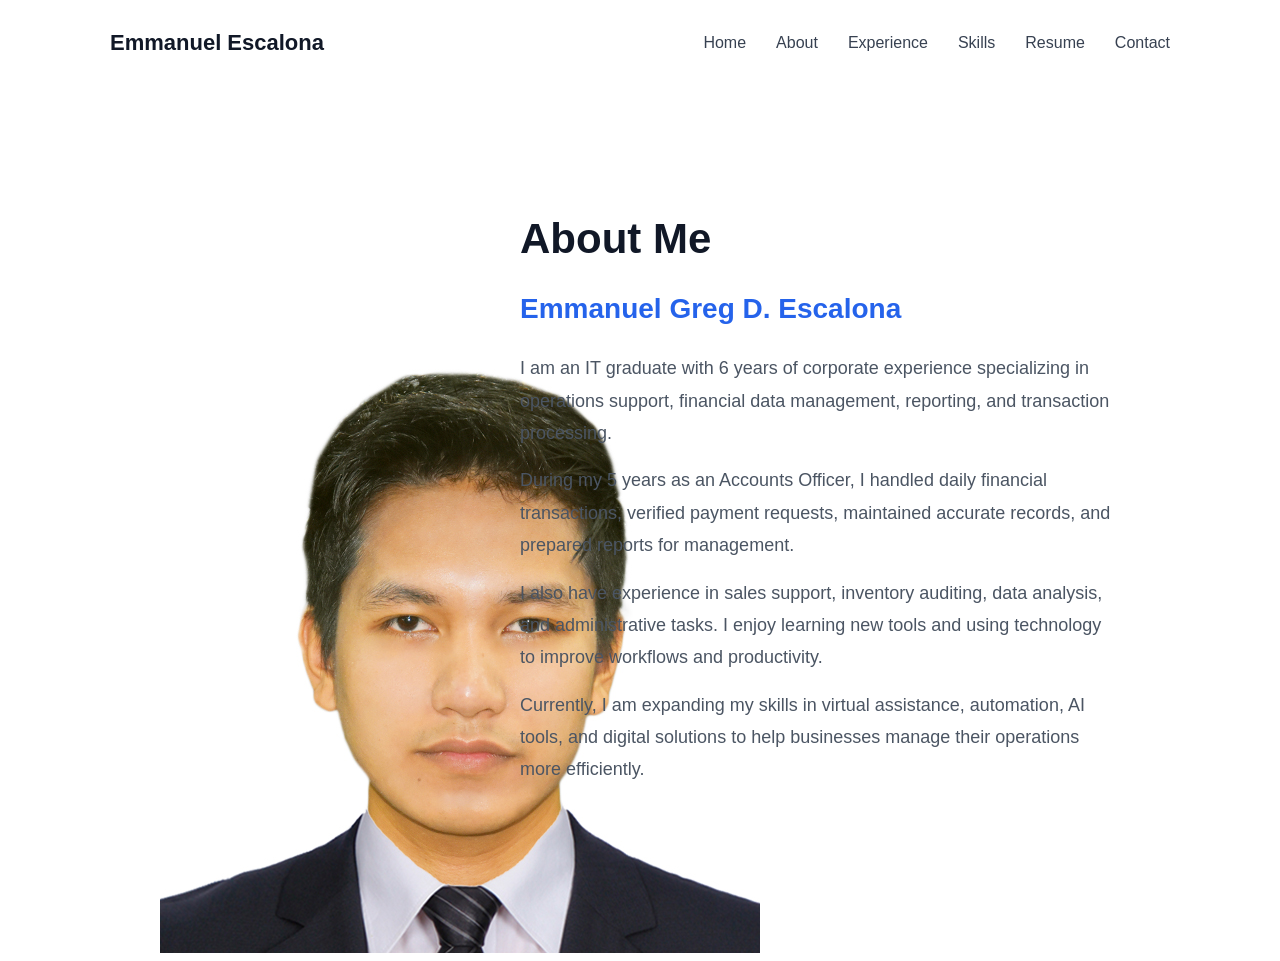
==== about.html @ 5ab2a1a9 "Update about.html" ====
<!DOCTYPE html>
<html lang="en">

<head>
    <meta charset="UTF-8">
    <meta name="viewport" content="width=device-width, initial-scale=1.0">

    <title>About Me | Emmanuel Escalona</title>

    <link rel="stylesheet" href="css/style.css">
</head>


<body>

    <!-- Navigation Bar -->
    <header>
         <nav class="navbar">

        <div class="logo">
            Emmanuel Escalona
        </div>

            <ul class="nav-links">
                <li><a href="index.html">Home</a></li>
                <li><a href="about.html">About</a></li>
                <li><a href="experience.html">Experience</a></li>
                <li><a href="skills.html">Skills</a></li>
                <li><a href="resume.html">Resume</a></li>
                <li><a href="contact.html">Contact</a></li>
            </ul>
      
    </header>



    <!-- About Section -->
    <section class="about">

        <div class="about-container">

             <div class="about-image"> 
                <img src="assets/images/Profile.jpg" alt="Emmanuel Escalona"> 
             </div>


            <div class="about-content">

                <h1>About Me</h1>

                <h2>Emmanuel Greg D. Escalona</h2>


                <p>
                    I am an IT graduate with 6 years of corporate experience 
                    specializing in operations support, financial data management, 
                    reporting, and transaction processing.
                </p>


                <p>
                    During my 5 years as an Accounts Officer, I handled daily 
                    financial transactions, verified payment requests, maintained 
                    accurate records, and prepared reports for management.
                </p>


                <p>
                    I also have experience in sales support, inventory auditing, 
                    data analysis, and administrative tasks. I enjoy learning 
                    new tools and using technology to improve workflows and 
                    productivity.
                </p>


                <p>
                    Currently, I am expanding my skills in virtual assistance, 
                    automation, AI tools, and digital solutions to help businesses 
                    manage their operations more efficiently.
                </p>


            </div>

        </div>

    </section>



</body>

</html>
---- css/style.css ----
*{
margin:0;
padding:0;
box-sizing:border-box;
}

body{

font-family:'Inter',sans-serif;

background:#ffffff;

color:#111827;

line-height:1.6;

}

/* ==========================================
   Navigation SECTION
========================================== */


.navbar{

max-width:1100px;

margin:auto;

display:flex;

justify-content:space-between;

align-items:center;

padding:25px 20px;

}

.logo{

font-size:22px;

font-weight:700;

}

.nav-links{

display:flex;

gap:30px;

list-style:none;

}

.nav-links a{

text-decoration:none;

color:#374151;

font-weight:500;

transition:.3s;

}

.nav-links a:hover{

color:#2563EB;

}

/* ==========================================
   HERO SECTION
========================================== */


.hero{

max-width:900px;

margin:120px auto;

padding:20px;

text-align:center;

}

.status{

display:inline-block;

background:#ECFDF5;

color:#059669;

padding:8px 16px;

border-radius:50px;

font-size:14px;

font-weight:600;

margin-bottom:30px;

}

.hero h1{

font-size:54px;

line-height:1.2;

margin-bottom:25px;

}

.hero-description{

font-size:20px;

color:#6B7280;

max-width:700px;

margin:auto;

margin-bottom:40px;

}

.hero-buttons{

display:flex;

justify-content:center;

gap:20px;

}

.btn-primary{

background:#2563EB;

color:white;

padding:14px 28px;

border-radius:12px;

text-decoration:none;

font-weight:600;

transition:.3s;

}

.btn-primary:hover{

background:#1D4ED8;

}

.btn-secondary{

border:1px solid #D1D5DB;

padding:14px 28px;

border-radius:12px;

text-decoration:none;

color:#111827;

font-weight:600;

transition:.3s;

}

.btn-secondary:hover{

background:#F9FAFB;

}

/* End Hero Section */

   
/* ==========================================
   ABOUT PAGE
========================================== */


.about{

    padding:120px 10%;

}


.about-container{

    display:flex;

    align-items:center;

    justify-content:center;

    gap:60px;

}


.about-image{

    width:300px;

    height:300px;

}


.profile-placeholder{

    width:100%;

    height:100%;

    border-radius:50%;

    background:#e5e7eb;

    display:flex;

    align-items:center;

    justify-content:center;

    font-size:20px;

    color:#374151;

}


.about-content{

    max-width:600px;

}


.about-content h1{

    font-size:42px;

    font-weight:700;

    color:#111827;

    margin-bottom:15px;

}


.about-content h2{

    font-size:28px;

    color:#2563EB;

    margin-bottom:20px;

}


.about-content p{

    font-size:18px;

    line-height:1.8;

    color:#4B5563;

    margin-bottom:15px;

}


/* End About Page */


/* ==========================================
   EXPERIENCE PAGE
========================================== */


.experience{

    padding:100px 10%;

}


.page-title{

    text-align:center;

    font-size:42px;

    margin-bottom:60px;

    color:#111827;

}



.experience-container{

    display:flex;

    flex-direction:column;

    gap:40px;

}



.experience-card{

    background:#ffffff;

    padding:35px;

    border-radius:15px;

    box-shadow:0 10px 25px rgba(0,0,0,0.08);

}



.experience-card h2{

    font-size:28px;

    color:#111827;

    margin-bottom:10px;

}



.experience-card h3{

    color:#2563EB;

    margin-bottom:10px;

}



.date{

    color:#6B7280;

    font-weight:500;

    margin-bottom:20px;

}



.experience-card ul{

    padding-left:20px;

}



.experience-card li{

    line-height:1.8;

    color:#4B5563;

}

/* ==========================================
   SKILLS PAGE
========================================== */


.skills{

    padding:100px 10%;

}



.skills-container{

    display:grid;

    grid-template-columns:repeat(3,1fr);

    gap:30px;

}



.skill-card{

    background:white;

    padding:35px;

    border-radius:15px;

    box-shadow:0 10px 25px rgba(0,0,0,0.08);

}



.skill-card h2{

    color:#111827;

    font-size:24px;

    margin-bottom:20px;

}



.skill-card ul{

    padding-left:20px;

}



.skill-card li{

    color:#4B5563;

    line-height:1.8;

}




@media(max-width:768px){


    .skills-container{

        grid-template-columns:1fr;

    }


}

/* ==========================================
   RESUME PAGE
========================================== */


.resume{

    padding:100px 10%;

}



.resume-container{

    text-align:center;

}



.resume-container p{

    font-size:18px;

    color:#4B5563;

    margin-bottom:30px;

}



.resume-buttons{

    display:flex;

    justify-content:center;

    gap:20px;

    margin-bottom:40px;

}



.resume-btn{

    background:#2563EB;

    color:white;

    padding:12px 25px;

    border-radius:8px;

    text-decoration:none;

    font-weight:600;

}



.resume-btn:hover{

    background:#1D4ED8;

}



.resume-preview iframe{

    border:none;

}



@media(max-width:768px){


    .resume-buttons{

        flex-direction:column;

        align-items:center;

    }


    .resume-btn{

        width:200px;

    }


}

/* ==========================================
   CONTACT PAGE
========================================== */


.contact{

    padding:100px 10%;

}



.contact-container{

    text-align:center;

    max-width:900px;

    margin:auto;

}



.contact-container p{

    font-size:18px;

    color:#4B5563;

    line-height:1.8;

}



.contact-info{

    display:flex;

    justify-content:center;

    gap:30px;

    margin-top:50px;

}



.contact-card{

    background:white;

    padding:30px;

    width:300px;

    border-radius:15px;

    box-shadow:0 10px 25px rgba(0,0,0,0.08);

}



.contact-card h2{

    color:#111827;

    margin-bottom:15px;

}



.contact-card p{

    font-size:16px;
   overflow-wrap:break-word;
   
}



@media(max-width:768px){


    .contact-info{

        flex-direction:column;

        align-items:center;

    }


}

.contact-card a{

    color:#2563EB;

    text-decoration:none;

    font-weight:600;

}


.contact-card a:hover{

    text-decoration:underline;

}

/* This is for @media */


@media (max-width:768px){


    /* Navbar */

    .navbar{

        flex-direction:column;
        gap:20px;
        padding:20px;

    }


    .nav-links{

        flex-wrap:wrap;
        justify-content:center;
        gap:15px;

    }



    /* About Section */

    .about{

        padding:60px 20px;

    }


    .about-container{

        flex-direction:column;
        text-align:center;
        gap:40px;

    }


    .about-image{

        width:200px;
        height:200px;

    }


    .about-content{

        width:100%;

    }


    .about-content h1{

        font-size:34px;

    }


    .about-content h2{

        font-size:24px;

    }


    .about-content p{

        font-size:16px;

    }

}
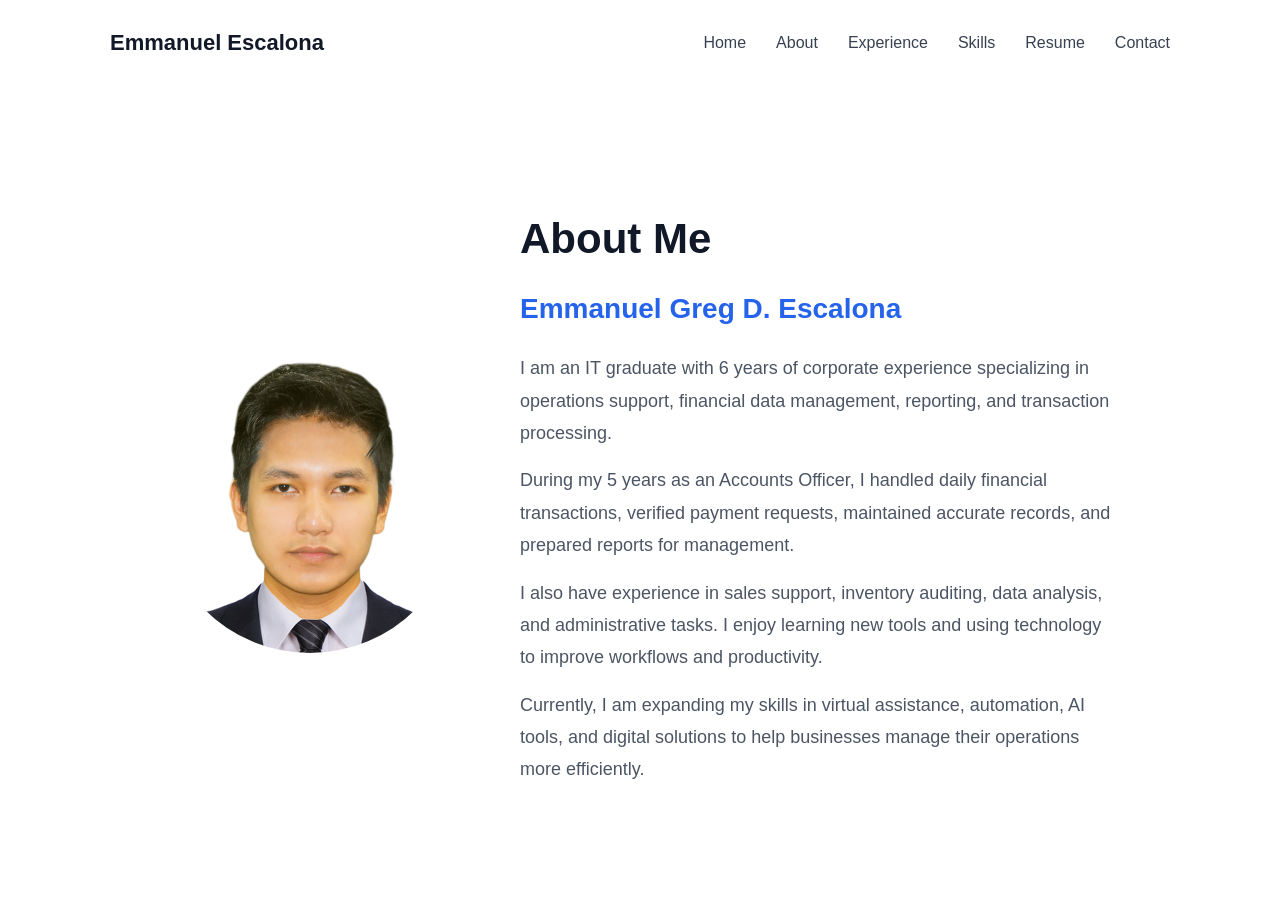
==== commit d8c332f4: "Update about.html" ====
--- a/about.html
+++ b/about.html
@@ -6,7 +6,8 @@
     <meta name="viewport" content="width=device-width, initial-scale=1.0">
 
     <title>About Me | Emmanuel Escalona</title>
-
+    
+     <link href="https://fonts.googleapis.com/css2?family=Poppins:wght@400;500;600;700&display=swap" rel="stylesheet">
     <link rel="stylesheet" href="css/style.css">
 </head>
 
--- a/css/style.css
+++ b/css/style.css
@@ -223,8 +223,19 @@
 .about-image{
 
     width:300px;
-
     height:300px;
+
+}
+
+
+.about-image img{
+
+    width:100%;
+    height:100%;
+
+    object-fit:cover;
+
+    border-radius:50%;
 
 }
 
@@ -556,14 +567,6 @@
 
 
 
-.resume-preview iframe{
-
-    border:none;
-
-}
-
-
-
 @media(max-width:768px){
 
 
@@ -782,4 +785,33 @@
 
     }
 
-}
+   /* ==========================================
+   PAGE TRANSITION
+========================================== */
+
+
+body{
+
+    animation: fadeIn 0.5s ease-in;
+
+}
+
+
+@keyframes fadeIn{
+
+    from{
+
+        opacity:0;
+
+    }
+
+
+    to{
+
+        opacity:1;
+
+    }
+
+}
+
+}
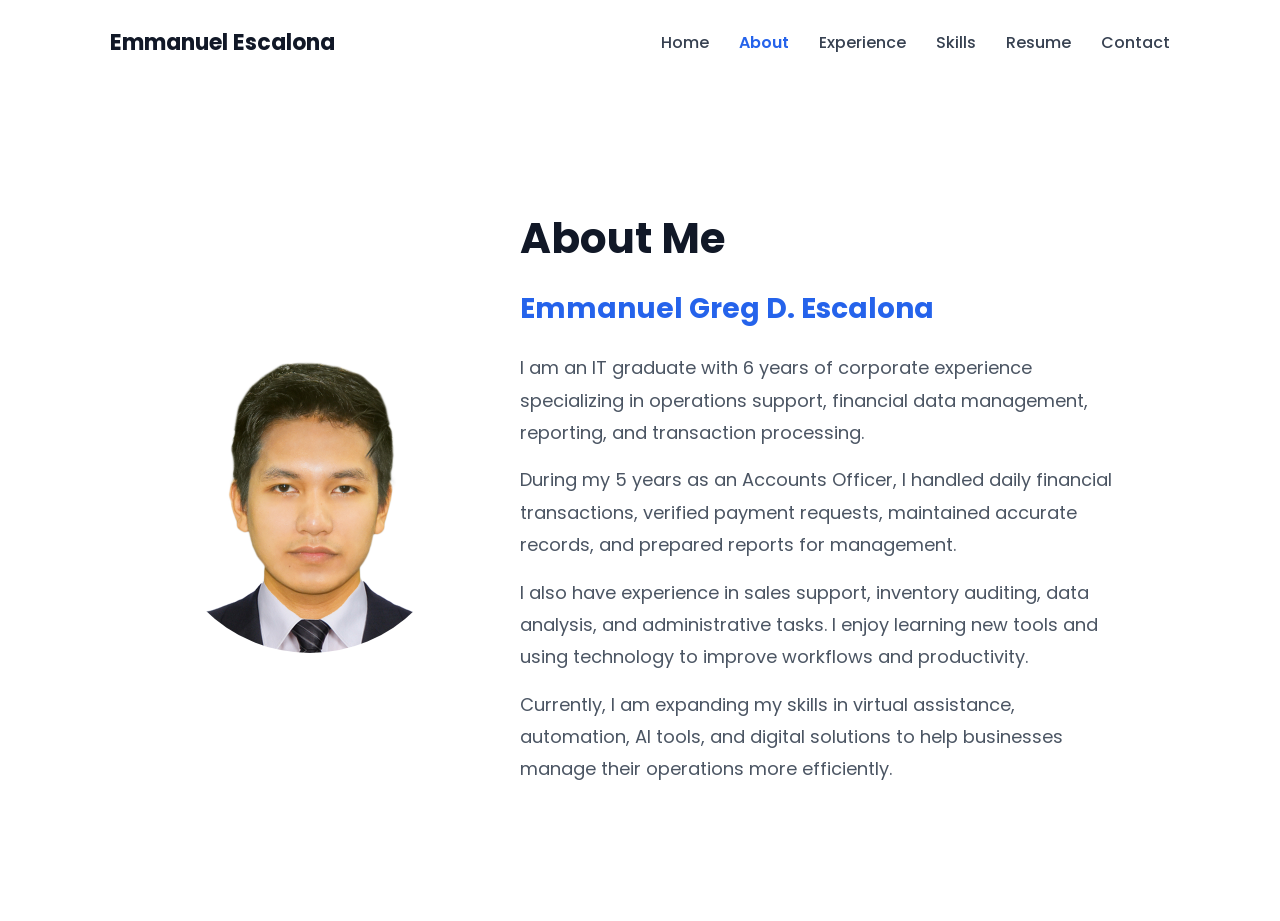
==== commit 17a40e69: "Update about.html" ====
--- a/about.html
+++ b/about.html
@@ -24,7 +24,7 @@
 
             <ul class="nav-links">
                 <li><a href="index.html">Home</a></li>
-                <li><a href="about.html">About</a></li>
+                <li><a href="about.html" class="active">About</a></li>
                 <li><a href="experience.html">Experience</a></li>
                 <li><a href="skills.html">Skills</a></li>
                 <li><a href="resume.html">Resume</a></li>
--- a/css/style.css
+++ b/css/style.css
@@ -6,7 +6,7 @@
 
 body{
 
-font-family:'Inter',sans-serif;
+font-family:'Poppins',sans-serif;
 
 background:#ffffff;
 
@@ -57,19 +57,28 @@
 
 .nav-links a{
 
-text-decoration:none;
-
-color:#374151;
-
-font-weight:500;
-
-transition:.3s;
+    text-decoration:none;
+
+    color:#374151;
+
+    font-weight:500;
+
+    transition:
+        color .3s ease;
 
 }
 
 .nav-links a:hover{
 
 color:#2563EB;
+
+}
+
+.nav-links a.active{
+
+    color:#2563EB;
+
+    font-weight:600;
 
 }
 
@@ -146,49 +155,61 @@
 
 .btn-primary{
 
-background:#2563EB;
-
-color:white;
-
-padding:14px 28px;
-
-border-radius:12px;
-
-text-decoration:none;
-
-font-weight:600;
-
-transition:.3s;
+    background:#2563EB;
+
+    color:white;
+
+    padding:14px 28px;
+
+    border-radius:12px;
+
+    text-decoration:none;
+
+    font-weight:600;
+
+    transition:transform .3s ease,
+               box-shadow .3s ease,
+               background-color .3s ease;
 
 }
 
 .btn-primary:hover{
 
-background:#1D4ED8;
+    background:#1D4ED8;
+
+    transform:translateY(-3px);
+
+    box-shadow:0 10px 20px rgba(37,99,235,.25);
 
 }
 
 .btn-secondary{
 
-border:1px solid #D1D5DB;
-
-padding:14px 28px;
-
-border-radius:12px;
-
-text-decoration:none;
-
-color:#111827;
-
-font-weight:600;
-
-transition:.3s;
+    border:1px solid #D1D5DB;
+
+    padding:14px 28px;
+
+    border-radius:12px;
+
+    text-decoration:none;
+
+    color:#111827;
+
+    font-weight:600;
+
+    transition:transform .3s ease,
+               background-color .3s ease,
+               box-shadow .3s ease;
 
 }
 
 .btn-secondary:hover{
 
-background:#F9FAFB;
+    background:#F9FAFB;
+
+    transform:translateY(-3px);
+
+    box-shadow:0 10px 20px rgba(0,0,0,.08);
 
 }
 
@@ -231,11 +252,23 @@
 .about-image img{
 
     width:100%;
+
     height:100%;
 
     object-fit:cover;
 
     border-radius:50%;
+
+    transition:transform .3s ease,
+               box-shadow .3s ease;
+
+}
+
+.about-image img:hover{
+
+    transform:scale(1.03);
+
+    box-shadow:0 12px 30px rgba(0,0,0,.15);
 
 }
 
@@ -358,6 +391,19 @@
 
     box-shadow:0 10px 25px rgba(0,0,0,0.08);
 
+    transition:
+        transform .3s ease,
+        box-shadow .3s ease;
+
+}
+
+
+.experience-card:hover{
+
+    transform:translateY(-8px);
+
+    box-shadow:0 20px 35px rgba(0,0,0,0.12);
+
 }
 
 
@@ -447,8 +493,20 @@
 
     box-shadow:0 10px 25px rgba(0,0,0,0.08);
 
-}
-
+    transition:
+        transform .3s ease,
+        box-shadow .3s ease;
+
+}
+
+
+.skill-card:hover{
+
+    transform:translateY(-8px);
+
+    box-shadow:0 20px 35px rgba(0,0,0,0.12);
+
+}
 
 
 .skill-card h2{
@@ -555,13 +613,21 @@
 
     font-weight:600;
 
-}
-
+    transition:
+        transform .3s ease,
+        box-shadow .3s ease,
+        background-color .3s ease;
+
+}
 
 
 .resume-btn:hover{
 
     background:#1D4ED8;
+
+    transform:translateY(-3px);
+
+    box-shadow:0 10px 20px rgba(37,99,235,.25);
 
 }
 
@@ -651,6 +717,18 @@
 
     box-shadow:0 10px 25px rgba(0,0,0,0.08);
 
+    transition:
+        transform .3s ease,
+        box-shadow .3s ease;
+
+}
+
+.contact-card:hover{
+
+    transform:translateY(-8px);
+
+    box-shadow:0 20px 35px rgba(0,0,0,0.12);
+
 }
 
 
@@ -785,33 +863,5 @@
 
     }
 
-   /* ==========================================
-   PAGE TRANSITION
-========================================== */
-
-
-body{
-
-    animation: fadeIn 0.5s ease-in;
-
-}
-
-
-@keyframes fadeIn{
-
-    from{
-
-        opacity:0;
-
-    }
-
-
-    to{
-
-        opacity:1;
-
-    }
-
-}
-
-}
+}
+
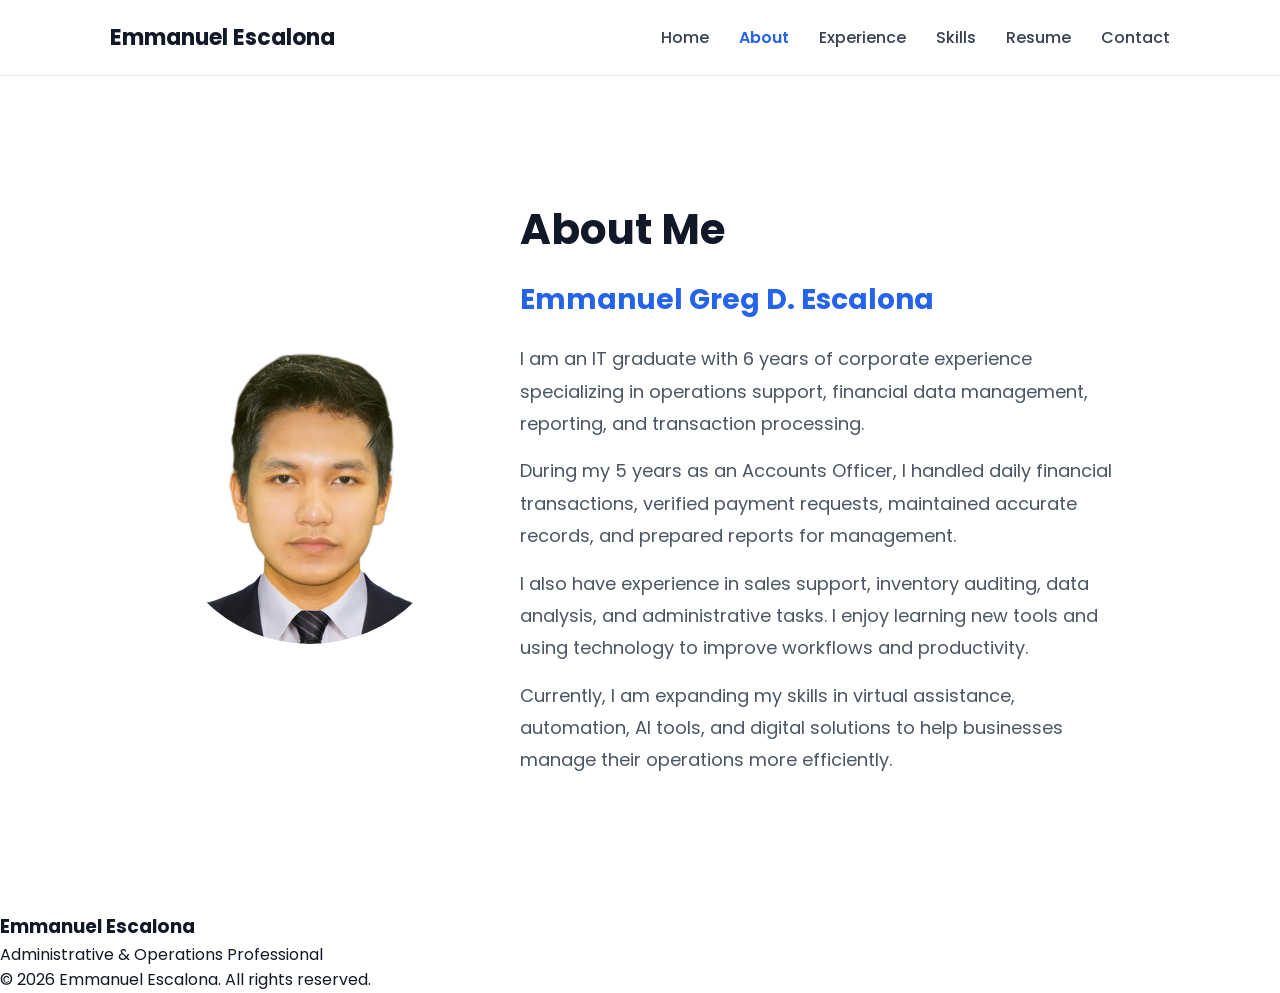
==== commit 1ba4b759: "Update about.html" ====
--- a/about.html
+++ b/about.html
@@ -4,6 +4,7 @@
 <head>
     <meta charset="UTF-8">
     <meta name="viewport" content="width=device-width, initial-scale=1.0">
+    <link rel="icon" type="image/png" href="assets/images/favicon.png">
 
     <title>About Me | Emmanuel Escalona</title>
     
@@ -87,7 +88,21 @@
 
     </section>
 
+<footer class="footer">
 
+    <div class="footer-content">
+
+        <h3>Emmanuel Escalona</h3>
+
+        <p>Administrative & Operations Professional</p>
+
+        <p class="footer-copy">
+            © 2026 Emmanuel Escalona. All rights reserved.
+        </p>
+
+    </div>
+
+</footer>
 
 </body>
 
--- a/css/style.css
+++ b/css/style.css
@@ -21,37 +21,56 @@
 ========================================== */
 
 
+/* ==========================================
+   Navigation SECTION
+========================================== */
+
+header{
+
+    position:sticky;
+    top:0;
+    z-index:1000;
+
+    background:rgba(255,255,255,.92);
+
+    backdrop-filter:blur(12px);
+    -webkit-backdrop-filter:blur(12px);
+
+    border-bottom:1px solid #E5E7EB;
+
+}
+
 .navbar{
 
-max-width:1100px;
-
-margin:auto;
-
-display:flex;
-
-justify-content:space-between;
-
-align-items:center;
-
-padding:25px 20px;
+    max-width:1100px;
+
+    margin:auto;
+
+    display:flex;
+
+    justify-content:space-between;
+
+    align-items:center;
+
+    padding:20px;
 
 }
 
 .logo{
 
-font-size:22px;
-
-font-weight:700;
+    font-size:22px;
+
+    font-weight:700;
 
 }
 
 .nav-links{
 
-display:flex;
-
-gap:30px;
-
-list-style:none;
+    display:flex;
+
+    gap:30px;
+
+    list-style:none;
 
 }
 
@@ -70,7 +89,7 @@
 
 .nav-links a:hover{
 
-color:#2563EB;
+    color:#2563EB;
 
 }
 
@@ -89,13 +108,13 @@
 
 .hero{
 
-max-width:900px;
-
-margin:120px auto;
-
-padding:20px;
-
-text-align:center;
+    max-width:900px;
+
+    margin:80px auto;
+
+    padding:20px;
+
+    text-align:center;
 
 }
 
@@ -210,6 +229,45 @@
     transform:translateY(-3px);
 
     box-shadow:0 10px 20px rgba(0,0,0,.08);
+
+}
+
+/* Mobile Hero */
+
+@media (max-width:768px){
+
+    .hero{
+
+        margin:60px auto;
+        padding:20px;
+
+    }
+
+    .hero h1{
+
+        font-size:36px;
+
+    }
+
+    .hero-description{
+
+        font-size:18px;
+
+    }
+
+    .hero-buttons{
+
+        flex-direction:column;
+        align-items:center;
+
+    }
+
+    .hero-buttons a{
+
+        width:220px;
+        text-align:center;
+
+    }
 
 }
 
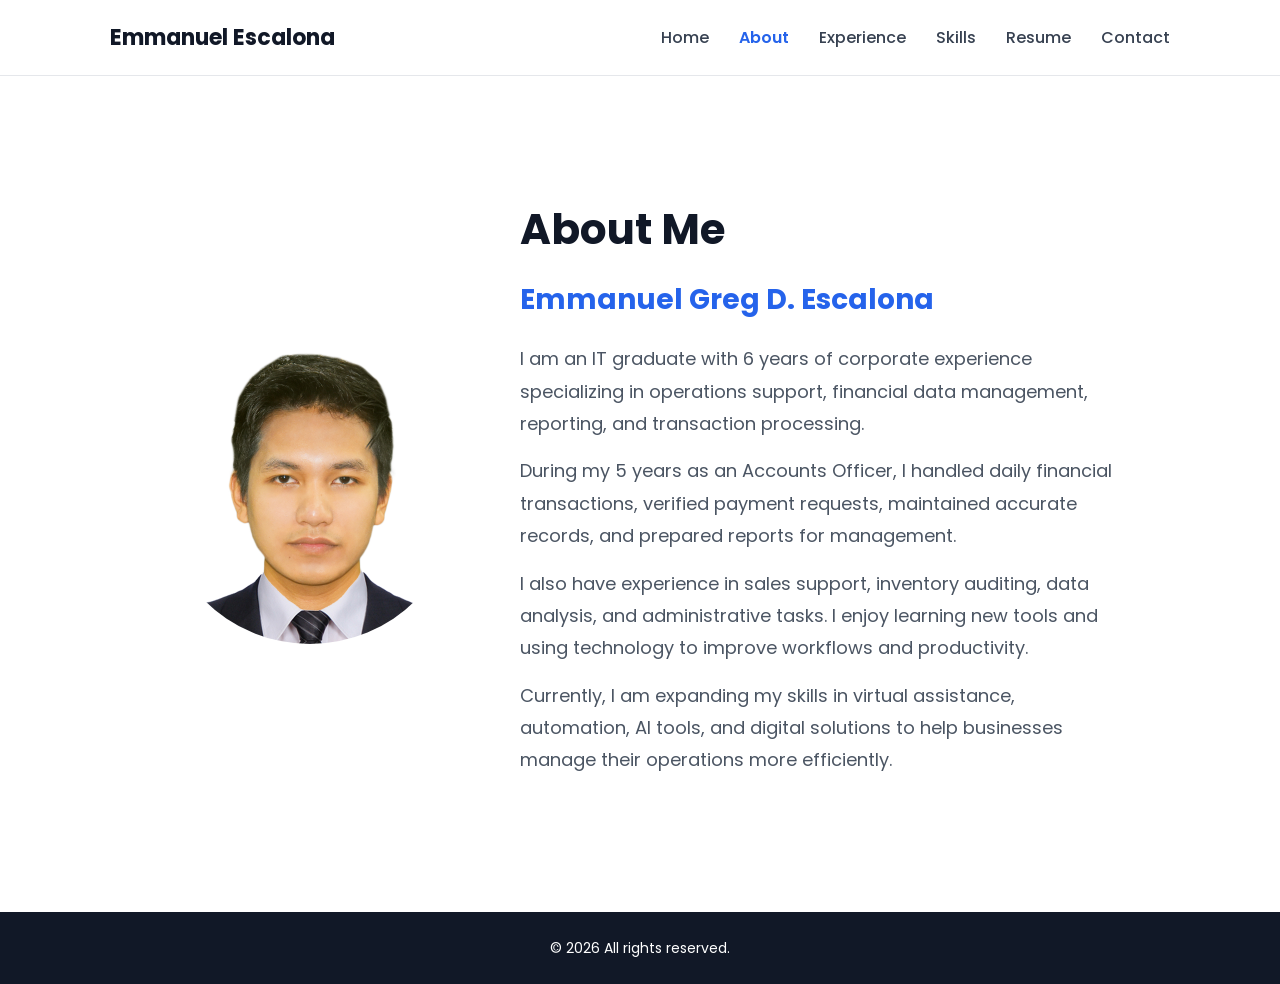
==== commit dc1b8b31: "Update about.html" ====
--- a/about.html
+++ b/about.html
@@ -90,17 +90,9 @@
 
 <footer class="footer">
 
-    <div class="footer-content">
-
-        <h3>Emmanuel Escalona</h3>
-
-        <p>Administrative & Operations Professional</p>
-
-        <p class="footer-copy">
-            © 2026 Emmanuel Escalona. All rights reserved.
-        </p>
-
-    </div>
+    <p>
+        © 2026 All rights reserved.
+    </p>
 
 </footer>
 
--- a/css/style.css
+++ b/css/style.css
@@ -923,3 +923,26 @@
 
 }
 
+/* ==========================================
+   FOOTER
+========================================== */
+
+.footer{
+
+    background:#111827;
+
+    padding:25px 20px;
+
+    text-align:center;
+
+}
+
+.footer p{
+
+    color:#FFFFFF;
+
+    font-size:14px;
+
+    margin:0;
+
+}
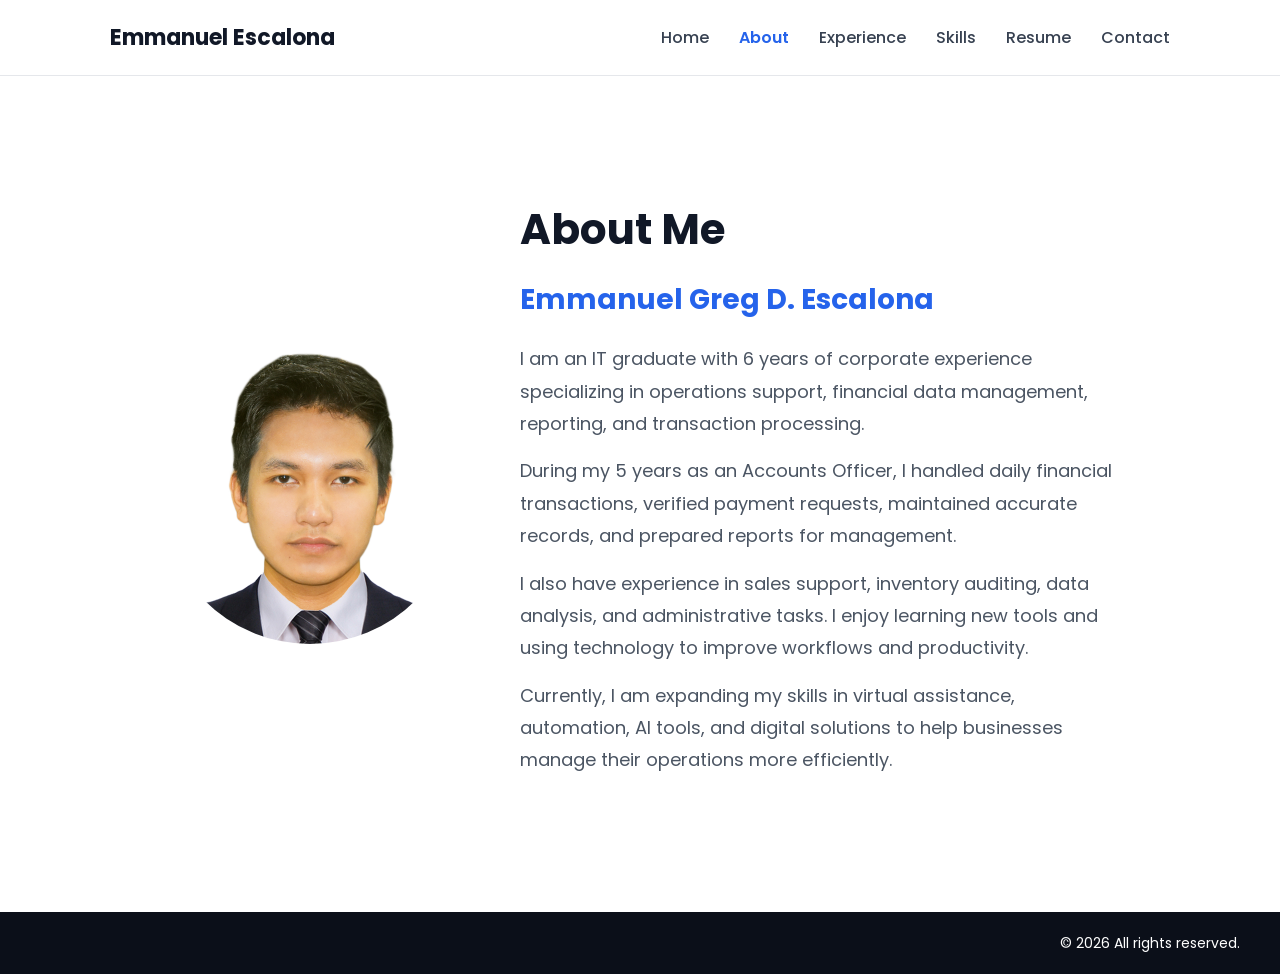
==== commit 46431a07: "Update about.html" ====
--- a/about.html
+++ b/about.html
@@ -37,6 +37,8 @@
 
 
     <!-- About Section -->
+    <main>
+    
     <section class="about">
 
         <div class="about-container">
@@ -87,7 +89,9 @@
         </div>
 
     </section>
-
+        
+</main>
+    
 <footer class="footer">
 
     <p>
--- a/css/style.css
+++ b/css/style.css
@@ -6,13 +6,25 @@
 
 body{
 
-font-family:'Poppins',sans-serif;
-
-background:#ffffff;
-
-color:#111827;
-
-line-height:1.6;
+    font-family:'Poppins',sans-serif;
+
+    background:#ffffff;
+
+    color:#111827;
+
+    line-height:1.6;
+
+    min-height:100vh;
+
+    display:flex;
+
+    flex-direction:column;
+
+}
+
+main{
+
+    flex:1;
 
 }
 
@@ -929,11 +941,9 @@
 
 .footer{
 
-    background:#111827;
-
-    padding:25px 20px;
-
-    text-align:center;
+    background:#0B0F19;
+
+    padding:20px 40px;
 
 }
 
@@ -943,6 +953,8 @@
 
     font-size:14px;
 
+    text-align:right;
+
     margin:0;
 
 }
